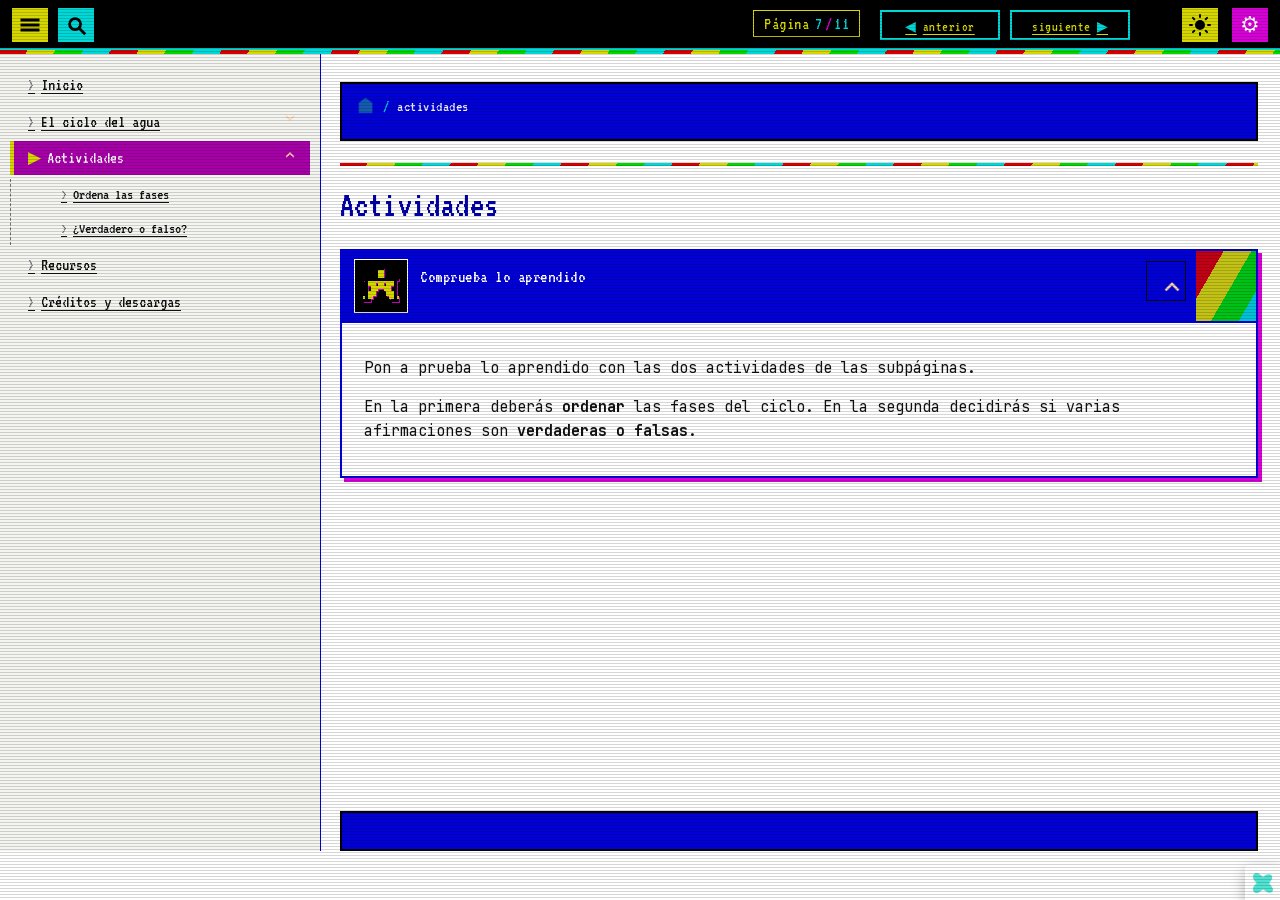
==== html/actividades.html @ 504846eb "Initial commit: Spectrum 128K theme for eXeLearning + sample ELPX Includes: - theme/: full Spectrum " ====
<!DOCTYPE html>
<html lang="es" id="exe-page-mo5o4p24-8gu4a4znd">
<head>
<meta charset="utf-8">
<meta name="generator" content="eXeLearning">
<meta name="viewport" content="width=device-width, initial-scale=1">
<title>Actividades | El ciclo del agua · Spectrum 128K</title>
<link rel="icon" type="image/x-icon" href="../libs/favicon.ico">
<meta name="description" content="Unidad didáctica de ejemplo sobre el ciclo del agua, presentada con el estilo retro Spectrum 128K.">
<script>document.querySelector("html").classList.add("js");</script><script src="../libs/jquery/jquery.min.js"> </script><script src="../libs/common_i18n.js"> </script><script src="../libs/common.js"> </script><script src="../libs/exe_export.js"> </script><script src="../search_index.js"> </script><script src="../libs/bootstrap/bootstrap.bundle.min.js"> </script><link rel="stylesheet" href="../libs/bootstrap/bootstrap.min.css">
<script src="../idevices/text/text.js"></script><link rel="stylesheet" href="../idevices/text/text.css">
<link rel="stylesheet" href="../content/css/base.css"><script src="../theme/style.js"> </script><link rel="stylesheet" href="../theme/style.css">
</head>
<body class="exe-export exe-web-site">
<script>document.body.className+=" js"</script>
<div class="exe-content exe-export pre-js siteNav-hidden"><a href="#page-mo5o4p24-8gu4a4znd" id="skipNav">Saltar al contenido</a> <nav id="siteNav">
<ul>
<li> <a href="../index.html" class="main-node no-ch">Inicio</a>
</li>
<li> <a href="../html/el-ciclo-del-agua.html" class="daddy">El ciclo del agua</a>
<ul class="other-section">
<li> <a href="../html/evaporacion.html" class="no-ch">Evaporación</a>
</li>
<li> <a href="../html/condensacion.html" class="no-ch">Condensación</a>
</li>
<li> <a href="../html/precipitacion.html" class="no-ch">Precipitación</a>
</li>
<li> <a href="../html/recogida.html" class="no-ch">Recogida</a>
</li>
</ul>
</li>
<li class="active"> <a href="../html/actividades.html" class="active daddy">Actividades</a>
<ul class="other-section">
<li> <a href="../html/ordena-las-fases.html" class="no-ch">Ordena las fases</a>
</li>
<li> <a href="../html/verdadero-o-falso.html" class="no-ch">¿Verdadero o falso?</a>
</li>
</ul>
</li>
<li> <a href="../html/recursos.html" class="no-ch">Recursos</a>
</li>
<li> <a href="../html/creditos-y-descargas.html" class="no-ch">Créditos y descargas</a>
</li>
</ul>
</nav><main id="page-mo5o4p24-8gu4a4znd" class="page"> <div id="exe-client-search" data-block-order-string="Caja %e" data-no-results-string="Sin resultados.">
</div>
<header class="main-header"> <p class="page-counter"> <span class="page-counter-label">Página </span><span class="page-counter-content"> <strong class="page-counter-current-page">7</strong><span class="page-counter-sep">/</span><strong class="page-counter-total">11</strong></span></p>

<div class="package-header"><p class="package-title">El ciclo del agua · Spectrum 128K</p></div>
<div class="page-header"><h1 class="page-title">Actividades</h1></div>
</header><div id="page-content-page-mo5o4p24-8gu4a4znd" class="page-content">
<article id="SP00000022" class="box">
<header class="box-head">
<div class="box-icon exe-icon">
<img src="../theme/icons/reflection.svg" alt="">
</div>
<h1 class="box-title">Comprueba lo aprendido</h1>
<button class="box-toggle box-toggle-on" title="Toggle content">
<span>Toggle content</span>
</button></header>
<div class="box-content">
<div id="SP00000023" class="idevice_node text" data-idevice-path="../idevices/text/" data-idevice-type="text" data-idevice-component-type="json" data-idevice-json-data="{&quot;ideviceId&quot;:&quot;SP00000023&quot;}">
<div class="exe-text-template"><div class="textIdeviceContent"><div class="exe-text-activity"><div><p>Pon a prueba lo aprendido con las dos actividades de las subpáginas.</p>
        <p>En la primera deberás <strong>ordenar</strong> las fases del ciclo. En la segunda decidirás si varias afirmaciones son <strong>verdaderas o falsas</strong>.</p><p class="clearfix"> </p></div></div></div></div>
</div>
</div>
</article>
</div></main><div class="nav-buttons">
<a href="../html/recogida.html" title="Anterior" class="nav-button nav-button-left"><span>Anterior</span></a>
<a href="../html/ordena-las-fases.html" title="Siguiente" class="nav-button nav-button-right"><span>Siguiente</span></a>
</div>
<footer id="siteFooter"><div id="siteFooterContent"></div></footer>
</div>
<p id="made-with-eXe"> <a href="https://exelearning.net/" target="_blank" rel="noopener"> <span>Creado con eXeLearning <span>(nueva ventana)</span></span></a></p>
</body>
</html>
---- idevices/text/text.css ----
/* Text iDevice (export CSS) */
.exe-text-activity > div {
    display: flow-root;
}

.exe-text-activity div.inline {
    display: flex;
}

.exe-text-activity div.inline dt {
    margin: 0 0 0 auto;
}

.exe-text-activity div.inline dd {
    margin-left: 10px;
}

.idevice_node.text .iDevice_buttons.feedback-button {
    margin-bottom: 1em;
}
---- content/css/base.css ----
.exe-content{
  background: #fff;
}

.exe-content .page-title{
  font-size: 1.45em;
}

.exe-content .box{
  margin-top: 20px;
  border: 1px solid #dbdbdb;
}

.exe-content .box-head {
  border-bottom: 1px solid #dbdbdb;
}

.exe-export .no-header .box-head {
  border-bottom: 0;
}

.exe-content .box-head .box-title {
  margin: 0;
  font-size: 1.2em;
}

.exe-content a{
  color: #5a7f0c;
}

.exe-content a:hover,
.exe-content a:focus{
  color: #71a300;
}

.exe-content h2{
  font-size: 1.45em;
}
.exe-content h3{
  font-size: 1.35em;
}
.exe-content h4{
  font-size: 1.25em;
}
.exe-content h5{
  font-size: 1.15em;
}

.exe-content a {
    text-decoration: none
}

.exe-content a:hover,
.exe-content a:focus {
    text-decoration: underline
}

/* Underlined links */
.box-content a {
    text-decoration: underline;
}
.box-content a:hover {
    text-decoration: none;
}
.box-content a:focus {
    text-decoration: underline;
}

@media print {
    .external-iframe-src {
        display: block !important;
        margin: 2em 0;
        font-size: .95em;
        text-align: center
    }

    #made-with-eXe {
        display: none
    }
}

.external-iframe {
    border: 0
}

.pre-code {
    background: #112C4A;
    color: #E7ECF1;
    font-family: Monaco, Courier, monospace;
    border-radius: 9px;
    font-size: 12px;
    margin: 2em 1em;
    overflow: auto;
    padding: 20px
}

.exe-dl {
    margin-bottom: 2em;
    margin-left: 1.5em
}

.exe-dl dt {
    font-weight: bold
}

.exe-dl dd {
    margin: 1em 1.5em
}

.js .exe-dl dt {
    margin: 1.2em 0 0 0
}

.exe-dl dt a {
    text-decoration: underline
}

.exe-dl .icon {
    font-family: Arial, sans-serif;
    display: block;
    width: 20px;
    height: 20px;
    font-size: 16px;
    margin-right: 1em;
    line-height: 20px;
    text-align: center;
    float: left;
    border-radius: 2px;
    position: relative
}

@media all and (min-width: 1px) {
    .exe-dl dt a {
        align-items: center;
        display: flex;
        text-decoration: none
    }

    .exe-dl .icon {
        height: 18px;
        line-height: 18px;
        width: 18px;
        padding: 1px;
        font: 18px monospace;
        font-weight: bold;
        display: flex;
        justify-content: center;
        align-items: center
    }
}

.exe-dl-toggler {
    height: 20px;
    margin: 1.5em
}

.exe-dl-toggler a {
    margin-left: 0;
    font-weight: bold
}

.js .exe-dl dd {
    display: none;
    padding-left: 0;
    margin: 1em 1em 1em 37px
}

/* Math */
.exe-math {
    display: block;
    margin: 2em 0
}

.exe-math,
.MathJax_Display {
    text-align: left !important
}

.exe-math.position-center,
.position-center .MathJax_Display,
[style*="text-align: center"] .MathJax_Display {
    text-align: center !important
}

.exe-math.position-right,
.position-right .MathJax_Display,
[style*="text-align: right"] .MathJax_Display {
    text-align: right !important
}

.js .show-image .exe-math-code,
.js .show-code .exe-math-img {
    display: none
}

.exe-math-links {
    font-size: .85em
}

.exe-math-inline {
    display: inline;
    margin: 0 .1em !important
}

/* TinyMCE: Images and media */
.exe-figure {
    margin: 2em 0;
    max-width: 100%
}

.position-center {
    margin: 2em auto
}

.position-right {
    margin: 2em 0 2em auto
}

.float-left {
    float: left;
    margin: .5em 1.5em 1em 0
}

.float-right {
    float: right;
    margin: .5em 0 1em 2em
}

.figcaption {
    padding-top: .2em
}

.figcaption.header {
    padding-top: 0;
    padding-bottom: .2em
}

/* TinyMCE templates */
.exe-layout-2-cols,
.exe-layout-3-cols {
    width: 100%
}

.exe-col{
    box-sizing: content-box;
}

.exe-layout-2-cols .exe-col {
    float: left;
    width: 49%
}

.exe-layout-2-cols .exe-col-1 {
    padding-right: 1%
}

.exe-layout-2-cols .exe-col-2 {
    padding-left: 1%
}

.exe-layout-2-30-70 .exe-col {
    width: 69%
}

.exe-layout-2-30-70 .exe-col-1 {
    width: 29%
}

.exe-layout-2-70-30 .exe-col {
    width: 29%
}

.exe-layout-2-70-30 .exe-col-1 {
    width: 69%
}

.exe-layout-3-cols .exe-col {
    float: left;
    width: 32%
}

.exe-layout-3-cols .exe-col-1,
.exe-layout-3-cols .exe-col-2 {
    padding-right: 2%
}

pre.mermaid {
    margin: 1.5em 0;
    text-align: center;
    width: 100%;
    min-width: 200px;
}

/* Blocks */
.exe-block-warning {
    background: #FCF8E3;
    color: #796034;
    border: 1px solid #FAEBCC;
    padding: 0 1em;
    border-radius: 4px
}

p.exe-block-warning {
    padding: 1em
}

.exe-block-alert {
    background: #ffc;
    color: #855000;
    border: 1px solid #FFF099;
    padding: 0 1em;
    border-radius: 4px
}

p.exe-block-alert {
    padding: 1em
}

.exe-block-danger {
    background: #FEF0EF;
    color: #973C3B;
    border: 1px solid #F3DADD;
    padding: 0 1em;
    border-radius: 4px
}

p.exe-block-danger {
    padding: 1em
}

.exe-block-info {
    background: #E1F1F9;
    color: #2B627D;
    border: 1px solid #C9EDF4;
    padding: 0 1em;
    border-radius: 4px
}

p.exe-block-info {
    padding: 1em
}

.exe-block-success {
    background: #E5F3E0;
    color: #336634;
    border: 1px solid #DEEDD1;
    padding: 0 1em;
    border-radius: 4px
}

p.exe-block-success {
    padding: 1em
}

.exe-content .exe-block-warning a,
.exe-content .exe-block-warning a:hover,
.exe-content .exe-block-warning a:focus {
    color: #4F360A
}

.exe-content .exe-block-alert a,
.exe-content .exe-block-alert a:hover,
.exe-content .exe-block-alert a:focus {
    color: #5B2600
}

.exe-content .exe-block-danger a,
.exe-content .exe-block-danger a:hover,
.exe-content .exe-block-danger a:focus {
    color: #6D1211
}

.exe-content .exe-block-info a,
.exe-content .exe-block-info a:hover,
.exe-content .exe-block-info a:focus {
    color: #063853
}

.exe-content .exe-block-success a,
.exe-content .exe-block-success a:hover,
.exe-content .exe-block-success a:focus {
    color: #093C0A
}

div.exe-block-warning,
div.exe-block-alert,
div.exe-block-danger,
div.exe-block-info,
div.exe-block-success {
    margin: 1em 0
}

/* RTL support */
body [dir='rtl'] {
    text-align: start
}

/* Autoclear */
.exe-content .idevice_body,
.exe-clear {
    overflow: auto
}

/* JavaScript on/offf */
.js-hidden {
    display: none;
}

.exe-hidden,
.js-required,
.js .js-hidden,
.exe-mindmap-code {
    display: none
}

.js .js-required {
    display: block
}

.box-toggle {
    display: none;
}

.js .box-toggle {
    display: inline-block;
}

.sr-av,
.js .js-sr-av,
.exe-hidden-accessible,
.js .exe-tooltip-text {
    position: absolute;
    overflow: hidden;
    clip: rect(0 0 0 0);
    clip: rect(0, 0, 0, 0);
    height: 0
}

/* Tables */
.exe-table {
    margin: 2em auto;
    max-width: 100%;
    border: 1px solid #CCC;
    border-collapse: collapse;
    border-spacing: 0
}

.exe-table tr {
    background: #fff
}

.exe-table caption {
    padding: .5em 0;
    text-align: center;
    font-style: italic;
    caption-side: top;
}

.exe-table td,
.exe-table th {
    border: 1px solid #CCC;
    margin: 0;
    padding: 0.5em 1em
}

.exe-table thead {
    background: #ddd;
    color: #000;
    text-align: left
}

.exe-table tr:nth-child(2n-1) td,
.exe-table tbody tr:nth-child(2n-1) th {
    background: #F4F4F4
}

.exe-table tbody tr:nth-child(2n) th {
    background: #F4F4F4
}

.exe-table tbody tr:nth-child(2n-1) th {
    background: #E4E4E4
}

.exe-table thead+tbody tr:nth-child(2n) th {
    background: #fff
}

.exe-table thead+tbody tr:nth-child(2n-1) th {
    background: #F4F4F4
}

.exe-table-minimalist {
    margin: 2em auto;
    border-collapse: collapse
}

.exe-table-minimalist tr {
    background: #fff
}

.exe-table-minimalist thead th {
    color: #000;
    padding: .6em 1.5em .6em .8em;
    border-bottom: 2px solid #CCC;
    text-align: left
}

.exe-table-minimalist td,
.exe-table-minimalist tbody th {
    border-bottom: 1px solid #ccc;
    color: #555;
    padding: .5em 1.5em .5em .8em
}

.exe-table-minimalist tbody tr:hover td,
.exe-table-minimalist tbody tr:hover th {
    color: #222
}

.exe-table-minimalist tr:nth-child(2n-1) td,
.exe-table-minimalist tbody tr:nth-child(2n-1) th {
    background: #F9F9F9
}

.exe-table-minimalist caption {
    text-align: center;
    font-style: italic;
    border-bottom: 2px solid #CCC;
    padding: .6em 0
}

/* Responsive tables */
.exe-table-responsive {
    display: block;
    overflow-x: auto;
    border: none
}

.exe-table-responsive,
.exe-table-responsive th,
.exe-table-responsive tr,
.exe-table-responsive td {
    width: auto !important
}

/* Tooltips */
body .qtip {
    font-size: .85em;
    line-height: 1.5em
}

.qtip .exe-tooltip-text {
    position: relative;
    overflow: auto;
    clip: auto;
    height: auto
}

/* Structured lists */
ol.auto-numbered {
    counter-reset: item
}

.auto-numbered ol {
    counter-reset: item
}

.auto-numbered li {
    display: block
}

.auto-numbered li:before {
    content: counters(item, ".") ".- ";
    counter-increment: item
}

/* Blockquote + Cite */
.exe-quote-cite cite {
    display: block;
    text-align: right;
    margin-top: -.5em
}

/* File information */
.exe-link-data {
    font-size: .8em;
    margin: 0 .2em
}

.exe-link-data abbr {
    cursor: help
}

/* Quote With Authorship */
.styled-qc {
    font-family: Georgia, serif;
    font-style: italic;
    margin: 1.5em 2.5em;
    padding: 0.25em 3.5em;
    position: relative
}

.styled-qc:before {
    display: block;
    content: "\201C";
    font-size: 5em;
    position: absolute;
    left: 0;
    top: -20px
}

/* Responsive design */
iframe,
object,
embed {
    max-width: 100%
}

img,
video {
    max-width: 100%;
    height: auto
}

@media all and (max-width: 992px) {
    .exe-layout-3-cols .exe-col {
        float: none;
        width: 100%;
        padding: 0
    }

    .exe-layout-3-cols .exe-col .exe-figure {
        margin: 2em auto
    }
}

@media all and (max-width: 780px) {
    .styled-qc {
        margin: 1.5em .5em
    }

    .exe-layout-2-cols .exe-col {
        float: none;
        width: 100%;
        padding: 0
    }

    .exe-layout-2-cols .exe-col .exe-figure {
        margin: 2em auto
    }
}

/* Made with eXeLearning */
#made-with-eXe {
    margin: 0;
    position: fixed;
    bottom: 0;
    right: 0
}

#made-with-eXe a {
    text-decoration: none;
    box-shadow: rgba(0, 0, 0, 0.35) 0px 5px 15px;
    border-top-left-radius: 4px;
    color: #222;
    font-size: 11px;
    font-family: Arial, sans-serif;
    line-height: 35px;
    width: 35px;
    height: 35px;
    background: #fff url(../img/exe_powered_logo.png) no-repeat 3px 50%;
    display: block;
    background-size: auto 20px;
    text-decoration: none;
    transition: .5s;
    opacity: .8
}

#made-with-eXe span {
    padding-left: 35px;
    padding-right: 5px
}

#made-with-eXe span span {
    position: absolute;
    overflow: hidden;
    clip: rect(0 0 0 0);
    clip: rect(0, 0, 0, 0);
    height: 0
}

#made-with-eXe a:hover {
    width: auto;
    padding: 0 5px;
    background-position: 5px 50%;
    opacity: 1
}

/* Search bar */
#exe-client-search-reset {
    display: none;
}
#exe-client-search-reset.visible {
    display: inline;
}
.exe-client-search-result{
    padding:0;
    background-color: #FFF3A0;
    color: #1A1A1A;
}

/* Box toggler */
.exe-export article.minimized .box-content{
    display: none;
}

/* BOX no visible */
.exe-export article.novisible.box{
    display: none  !important;
}

/* iDevice no visible */
.exe-export article.box .idevice_node.novisible{
    display: none  !important;
}

/* Teacher mode */
html:not(.mode-teacher) .js .teacher-only {
    display: none !important;
}

/* ========================================
   Architecture v3.1 - Common Theme Overrides
   ========================================
   These rules support the new HTML structure and
   load BEFORE theme-specific styles.
   ======================================== */

/* Navigation: Hide nested sections by default, show active paths */
#siteNav .other-section {
    display: none;
}
#siteNav li.active > .other-section,
#siteNav li.current-page-parent > .other-section {
    display: block;
}

/* Site footer extra section */
#siteFooterExtra {
    margin-bottom: 2em;
    color: #555;
    font-size: 0.95em;
}

/* Skip navigation link */
#skipNav {
    position: fixed;
    top: -50px;
    left: 50%;
    transform: translateX(-50%);
    background-color: #000;
    color: #fff;
    text-align: center;
    font-weight: bold;
    font-size: 0.95em;
    text-decoration: underline;
    padding: 0.5em 1em;
    z-index: 1000;
    display: inline-block;
    box-shadow: 0 2px 5px rgba(0,0,0,0.3);
    outline: 3px solid #fff;
    outline-offset: -3px;
    transition: top 0.3s ease, opacity 0.3s ease;
}

#skipNav:focus {
    top: 5px;
}

/* Print styles for header elements */
@media print {
    body #header,
    body #emptyHeader,
    body #nodeDecoration {
        height: auto !important;
        min-height: 0;
        border: none;
        padding: 0;
    }
    body #headerContent {
        padding-top: 40px;
    }
}
---- theme/style.css ----
/*!
 * eXeLearning v4 Spectrum 128K Style
 * ----------------------------------
 * Author: Área de Tecnología Educativa · Consejería de Educación, FP y
 *         Actividad Física del Gobierno de Canarias
 * Project: eXeLearning.net
 * License: Creative Commons Attribution-ShareAlike 4.0 (CC BY-SA 4.0)
 *
 * A retro re-skin inspired by the Sinclair ZX Spectrum 128K:
 * rainbow stripes, BRIGHT palette, pixel typography, subtle CRT scanlines.
 *
 * Note: config.xml lists third-party assets (fonts, icons) included here.
 */

@charset "UTF-8";

/* -------------------------------------------------------------------------
   Fonts
   ------------------------------------------------------------------------- */
@font-face {
    font-family: "VT323";
    src: url(fonts/VT323-Regular.woff2) format("woff2");
    font-weight: 400;
    font-style: normal;
    font-display: swap;
}
@font-face {
    font-family: "JetBrains Mono";
    src: url(fonts/JetBrainsMono-Regular.woff2) format("woff2");
    font-weight: 100 900;
    font-style: normal;
    font-display: swap;
}

/* -------------------------------------------------------------------------
   Theme tokens
   ------------------------------------------------------------------------- */
:root {
    /* Spectrum BRIGHT palette */
    --sp-black:     #000000;
    --sp-blue:      #0000D7;
    --sp-red:       #D70000;
    --sp-magenta:   #D700D7;
    --sp-green:     #00D700;
    --sp-cyan:      #00D7D7;
    --sp-yellow:    #D7D700;
    --sp-white:     #FFFFFF;

    /* Normal (non-bright) ink */
    --sp-blue-d:    #0000A8;
    --sp-cyan-d:    #00A8A8;
    --sp-magenta-d: #A800A8;

    /* Semantic roles (light / paper mode is default for exports) */
    --bg:           #FFFFFF;
    --bg-alt:       #F4F4F0;
    --ink:          #101010;
    --ink-dim:      #404048;
    --ink-faint:    #707078;
    --border:       var(--sp-blue);
    --border-soft:  #C8C8E0;
    --link:         var(--sp-magenta-d);
    --link-hover:   var(--sp-blue);
    --accent:       var(--sp-magenta-d);
    --accent-2:     var(--sp-blue);

    /* Typography */
    --font-pixel: "VT323", ui-monospace, "Cascadia Mono", "Courier New", monospace;
    --font-mono:  "JetBrains Mono", ui-monospace, "Cascadia Mono", "Menlo", monospace;

    /* Layout */
    --stripe-h: 6px;

    /* Stripe gradient — overridable by body.spectrum-stripes-*
       Default is 128K: repeating diagonal stripes like the logo,
       so the slant is visible on any strip size. */
    --stripe-gradient: repeating-linear-gradient(
        120deg,
        var(--sp-red)    0    24px,
        var(--sp-yellow) 24px 48px,
        var(--sp-green)  48px 72px,
        var(--sp-cyan)   72px 96px
    );
}

/* 48K preset — 4 vertical colour bars (like the narrow side stripe
   of the original 48K rubber-key model). */
body.spectrum-stripes-48k {
    --stripe-gradient: linear-gradient(
        to right,
        var(--sp-red)    0    25%,
        var(--sp-yellow) 25%  50%,
        var(--sp-green)  50%  75%,
        var(--sp-cyan)   75% 100%
    );
}

/* Monochrome preset — greys */
body.spectrum-stripes-mono {
    --stripe-gradient: linear-gradient(
        to right,
        #FFFFFF 0    25%,
        #A8A8A8 25%  50%,
        #707070 50%  75%,
        #383838 75% 100%
    );
}

/* Pixel-everywhere: applies VT323 to body text too */
body.spectrum-pixel-all,
body.spectrum-pixel-all .exe-content,
body.spectrum-pixel-all .exe-content p,
body.spectrum-pixel-all .exe-content li,
body.spectrum-pixel-all .exe-content td,
body.spectrum-pixel-all .exe-content th {
    font-family: var(--font-pixel);
    font-size: 18px;
    line-height: 1.45;
}

/* -------------------------------------------------------------------------
   Common body / content styles
   ------------------------------------------------------------------------- */
body.exe-export {
    background: var(--bg);
    font-family: var(--font-mono);
    font-size: 15px;
    line-height: 1.65;
    color: var(--ink);
    -webkit-font-smoothing: antialiased;
    text-rendering: optimizeLegibility;
}

.exe-content {
    font-family: var(--font-mono);
    line-height: 1.6;
    font-size: 15px;
    color: var(--ink);
}

body.exe-export input,
body.exe-export select,
body.exe-export textarea {
    font-family: var(--font-mono);
    font-size: 1em;
}
body.exe-export button {
    font-family: var(--font-pixel);
}
body#tinymce {
    font-family: var(--font-mono);
    line-height: 1.6;
    font-size: 15px;
}
.exe-content p { margin: 1em 0; text-wrap: pretty; }
.exe-content a {
    color: var(--link);
    text-decoration: underline;
    text-underline-offset: 3px;
}
.exe-content a:hover,
.exe-content a:focus {
    color: var(--link-hover);
    text-decoration: none;
    background: color-mix(in srgb, var(--sp-yellow) 60%, transparent);
}
.box-content a { text-decoration: underline; }
.box-content a:hover { text-decoration: none; }
.box-content a:focus { text-decoration: underline; }
.box-content a:focus-visible { --bs-focus-ring-color: var(--sp-magenta); }

/* Headings use the pixel font for retro chrome */
.exe-content h1,
.exe-content h2,
.exe-content h3,
.exe-content h4,
.exe-content h5,
.exe-content h6 {
    font-family: var(--font-pixel);
    font-weight: normal;
    letter-spacing: 0.3px;
    line-height: 1.15;
    margin: 1.2em 0 0.4em;
    color: var(--accent-2);
}

/* -------------------------------------------------------------------------
   Page chrome — single-page and export layouts
   ------------------------------------------------------------------------- */
.exe-export .exe-content {
    max-width: 1280px;
    padding: 24px;
    margin: 0 auto;
    position: relative;
    background: var(--bg);
}

/* The iconic rainbow stripe at the top of each page */
.exe-export .exe-content::before {
    content: "";
    display: block;
    height: var(--stripe-h);
    margin: -24px -24px 20px;
    background: var(--stripe-gradient);
}

/* Package header (course-level title) */
.exe-content .package-header {
    color: var(--ink);
    position: relative;
    padding: 10px 14px;
    background: var(--sp-blue);
    color: var(--sp-white);
    border: 2px solid var(--sp-black);
    margin-bottom: 18px;
}
.exe-content .package-header .package-title {
    color: var(--sp-white);
    font-family: var(--font-pixel);
    font-size: 1.8em;
    letter-spacing: 0.5px;
    margin: 0;
    line-height: 1.2;
}
.exe-content .package-subtitle {
    color: var(--sp-yellow);
    font-family: var(--font-pixel);
    font-size: 1.1em;
    margin: 0.2em 0 0;
    opacity: 0.95;
}

body:has(#teacher-mode-toggler-wrapper) .package-title { padding-right: 100px; }
#teacher-mode-toggler-wrapper { float: right; }
body:has(.package-header #darkModeToggler) #teacher-mode-toggler-wrapper { margin-right: 45px; }
#teacher-mode-toggler-wrapper .form-check-input { filter: grayscale(1); }
#teacher-mode-toggler-wrapper .form-check-input:checked {
    filter: grayscale(0);
    background-color: var(--sp-yellow);
    border-color: var(--sp-yellow);
}

/* Page header / title */
.exe-content .page-header {
    color: var(--accent-2);
    padding-top: 22px;
    border-top: 0;
    margin-top: 22px;
    position: relative;
}
.exe-content .page-header::before {
    content: "";
    position: absolute;
    left: 0; right: 0; top: 0;
    height: 3px;
    background: var(--stripe-gradient);
}
.exe-content .page-title {
    font-family: var(--font-pixel);
    font-size: 2.4em;
    color: var(--sp-blue-d);
    margin: 0;
    font-weight: normal;
    letter-spacing: 0.4px;
}

/* Page counter pill */
.exe-content .page-counter {
    position: absolute;
    top: 55px;
    right: 40px;
    background: var(--sp-black);
    color: var(--sp-yellow);
    font-family: var(--font-pixel);
    font-size: 1em;
    letter-spacing: 1px;
    padding: 1px 10px;
    border: 1px solid var(--sp-yellow);
    z-index: 99;
}

/* -------------------------------------------------------------------------
   Boxes / iDevices
   ------------------------------------------------------------------------- */
.exe-content .box {
    border: 2px solid var(--border);
    margin: 22px 0;
    border-radius: 0;
    background: var(--bg);
    box-shadow: 4px 4px 0 var(--sp-magenta);
    position: relative;
}
.exe-content .box-head {
    border: 0;
    background: var(--sp-blue);
    color: var(--sp-white);
    min-height: 56px;
    padding: 8px 14px 8px 12px;
    position: relative;
    border-radius: 0;
    overflow: hidden;
}
/* iconic rainbow ribbon on the right of every box header */
.exe-content .box-head::after {
    content: "";
    position: absolute;
    top: 0; right: 0; bottom: 0;
    width: 60px;
    background: var(--stripe-gradient);
    opacity: 0.9;
    pointer-events: none;
}
.exe-content .box-icon {
    float: left;
    margin-right: 12px;
    background: var(--sp-black);
    padding: 3px;
    border: 1px solid var(--sp-white);
}
.exe-content .box-head.no-icon { padding-left: 14px; }
.exe-content .box-icon img {
    width: 46px;
    height: auto;
    scale: 0.9;
    filter: drop-shadow(1px 1px 0 var(--sp-magenta));
}
#node-content-container.exe-content .box-head .exe-icon img {
    max-width: none;
    height: 42px;
    width: auto;
    scale: 1;
    margin-right: -10px;
}

.exe-export .box-title {
    padding-top: 8px;
    color: var(--sp-white);
    font-family: var(--font-pixel);
    font-size: 1.55em;
    font-weight: normal;
    letter-spacing: 0.5px;
    line-height: 1.2;
    margin: 0;
    padding-right: 80px; /* clear the rainbow ribbon */
}

.exe-content .box-content {
    border-top: 2px solid var(--border);
    background: var(--bg);
}
.exe-export .box-content { padding: 18px 22px; }

.exe-export .box-head .box-toggle {
    position: absolute;
    right: 70px; /* avoid rainbow ribbon */
    top: 10px;
    border: 1px solid var(--sp-white);
    display: block;
    background: transparent url(img/icons.png) no-repeat -300px 0;
    background-size: auto 50px;
    width: 40px;
    height: 40px;
    border-radius: 0;
    transition: rotate 0.3s ease;
    filter: invert(1);
    z-index: 1;
}
.exe-content .box.minimized .box-head { border-radius: 0; }
.exe-export .box.minimized .box-head .box-toggle { rotate: -180deg; }
.exe-export .box-head .box-toggle span {
    position: absolute;
    clip: rect(1px 1px 1px 1px);
    clip: rect(1px, 1px, 1px, 1px);
}

/* iDevices with no box head */
.exe-export .box.no-header:not(:has(.box-toggle)) .box-head { display: none; }
.exe-export .box.no-header:not(:has(.box-toggle)) .box-content { border-top: 0; }

/* -------------------------------------------------------------------------
   iDevice / feedback buttons — "cassette keys"
   ------------------------------------------------------------------------- */
.exe-content .iDevice_buttons input,
.exe-content .iDevice_buttons button {
    font-family: var(--font-pixel);
    font-size: 1.1em;
    letter-spacing: 0.5px;
    text-transform: lowercase;
    border: 2px solid var(--sp-black);
    background: var(--sp-yellow);
    color: var(--sp-black);
    padding: 4px 16px 2px;
    margin: 0.5em 6px 0.5em 0;
    box-shadow: 3px 3px 0 var(--sp-magenta);
    border-radius: 0;
    cursor: pointer;
    transition: none;
}
.exe-content .iDevice_buttons input:hover,
.exe-content .iDevice_buttons input:focus,
.exe-content .iDevice_buttons button:hover,
.exe-content .iDevice_buttons button:focus {
    background: var(--sp-cyan);
    color: var(--sp-black);
    outline: none;
}
.exe-content .iDevice_buttons input:active,
.exe-content .iDevice_buttons button:active {
    transform: translate(2px, 2px);
    box-shadow: 1px 1px 0 var(--sp-magenta);
}

/* -------------------------------------------------------------------------
   Quotes, code, tables
   ------------------------------------------------------------------------- */
.exe-content blockquote,
.exe-content .styled-qc {
    border-left: 6px solid var(--sp-magenta);
    padding: 12px 18px;
    background: var(--bg-alt);
    margin: 1em 0;
    font-style: italic;
    position: relative;
}
.exe-content .styled-qc { margin-top: 2em; }

.exe-content .pre-code,
.exe-content .highlighted-code,
.exe-content pre {
    background: var(--sp-black);
    color: var(--sp-white);
    border: 2px solid var(--sp-cyan);
    padding: 14px 18px;
    font-family: var(--font-mono);
    font-size: 0.95em;
    line-height: 1.55;
    border-radius: 0;
    overflow-x: auto;
}
.exe-content code {
    font-family: var(--font-mono);
    background: var(--bg-alt);
    color: var(--sp-magenta-d);
    padding: 0 4px;
    border: 1px solid var(--border-soft);
}

.exe-content table,
.exe-content .exe-table {
    border-collapse: collapse;
    border: 2px solid var(--border);
    font-family: var(--font-mono);
}
.exe-content table th,
.exe-content .exe-table th {
    background: var(--sp-blue);
    color: var(--sp-white);
    font-family: var(--font-pixel);
    font-size: 1.1em;
    font-weight: normal;
    padding: 8px 12px;
    border: 2px solid var(--border);
}
.exe-content table td,
.exe-content .exe-table td {
    padding: 8px 12px;
    border: 2px solid var(--border);
}

/* -------------------------------------------------------------------------
   Effects (accordion, etc.)
   ------------------------------------------------------------------------- */
.exe-content .exe-accordion {
    border: 2px solid var(--border);
    border-radius: 0;
}
.exe-content .fx-accordion-title {
    background: var(--sp-blue);
    background-size: auto 40px;
    border-color: var(--border) !important;
    position: relative;
    color: var(--sp-white);
}
.exe-content .fx-accordion-title:after {
    content: "";
    width: 40px;
    height: 40px;
    display: inline-block;
    position: absolute;
    top: 5px;
    right: 5px;
    background: transparent url(img/icons.png) no-repeat -240px 50%;
    background-size: auto 40px;
    border-color: var(--border) !important;
    opacity: 0.8;
    filter: invert(1);
    transition: all 0.3s ease;
    transform: rotate(180deg);
}
.exe-content .fx-accordion-title:hover:after { opacity: 1; }
.exe-content .fx-accordion-title h2 {
    color: var(--sp-yellow);
    padding-right: 60px;
    font-family: var(--font-pixel);
}
.exe-content .fx-accordion-title.active h2 { color: var(--sp-white); }
.exe-content .fx-accordion-title.active { padding-bottom: 0; }
.exe-content .fx-accordion-title.active:after { transform: rotate(0); }
.fx-accordion-content { color: var(--ink); }

/* -------------------------------------------------------------------------
   Site (multi-page) layout
   ------------------------------------------------------------------------- */
.exe-web-site .exe-content {
    max-width: none;
    padding: 0;
    background: var(--bg);
}
.exe-web-site .main-header,
.exe-web-site .page-content,
.exe-web-site #siteFooterContent {
    max-width: 1280px;
    margin: 0 auto;
}
.exe-web-site .page-content { padding: 0; }

.exe-web-site .exe-content {
    position: relative;
    /* Soft left "column" behind the sidebar — faint off-white */
    box-shadow:
        inset 320px 0 0 0 var(--bg-alt),
        inset 321px 0 0 0 var(--border);
}
.exe-web-site main.page {
    padding-top: 24px;
    padding-left: 340px;
    padding-right: 22px;
    min-height: calc(100vh - 147px);
}
.exe-web-site #siteFooter {
    background: none;
    border: none;
    padding: 0 22px 0 340px;
}
.exe-web-site #siteFooterContent {
    background: var(--sp-blue);
    color: var(--sp-white);
    border: 2px solid var(--sp-black);
    margin: 0 auto;
    padding: 18px 22px;
    font-family: var(--font-pixel);
    border-radius: 0;
}
.exe-web-site #siteFooterContent a {
    color: var(--sp-yellow);
    text-decoration: none;
    border: 1px solid var(--sp-yellow);
    padding: 2px 8px;
}
.exe-web-site #siteFooterContent a:hover,
.exe-web-site #siteFooterContent a:focus {
    background: var(--sp-yellow);
    color: var(--sp-blue);
}

/* Single-page exports use the package header area */
#siteFooter {
    background: var(--bg-alt);
    color: var(--ink);
    padding: 18px;
    border: 2px solid var(--border);
    border-radius: 0;
}
#siteFooter a { color: var(--link); text-decoration: underline; }
#packageLicense {
    text-align: left;
    font-size: 0.9em;
    line-height: 1em;
    margin-bottom: 1em;
}
#packageLicense p { margin: 0; }
#packageLicense .license-label {
    position: absolute;
    clip: rect(1px 1px 1px 1px);
    clip: rect(1px, 1px, 1px, 1px);
}
#packageLicense a {
    color: var(--ink-dim);
    text-transform: capitalize;
    display: inline-block;
    white-space: nowrap;
    text-overflow: ellipsis;
    max-width: 100%;
    overflow: hidden;
    line-height: 15px;
}
#packageLicense a:hover,
#packageLicense a:focus {
    text-decoration: none;
    color: var(--sp-magenta-d);
}
#packageLicense.propietary {
    position: absolute;
    overflow: hidden;
    clip: rect(0, 0, 0, 0);
    height: 0;
}
#packageLicense.cc { padding: 0 20px 0 90px; background: url(img/licenses.gif) no-repeat 0 0; }
#packageLicense.cc-by-sa   { background-position: 0 -100px; }
#packageLicensea.cc-by-nd  { background-position: 0 -200px; }
#packageLicense.cc-by-nc   { background-position: 0 -300px; }
#packageLicense.cc-by-nc-sa{ background-position: 0 -400px; }
#packageLicense.cc-by-nc-nd{ background-position: 0 -500px; }
#packageLicense.cc-0       { background-position: 0 -600px; }

/* -------------------------------------------------------------------------
   Breadcrumbs
   ------------------------------------------------------------------------- */
#siteBreadcrumbs {
    font-family: var(--font-pixel);
    font-size: 1.05em;
    color: var(--sp-white);
    text-transform: lowercase;
    letter-spacing: 0.5px;
    margin-bottom: 10px;
}
#siteBreadcrumbs ul { margin: 0; padding: 0; list-style: none; }
#siteBreadcrumbs li { margin: 0; padding: 0; list-style: none; display: inline; }
#siteBreadcrumbs a { color: var(--sp-yellow); text-decoration: none; }
#siteBreadcrumbs a:hover,
#siteBreadcrumbs a:focus { color: var(--sp-white); text-decoration: underline; }
#siteBreadcrumbs a img { position: relative; top: -2px; }
#siteBreadcrumbs a:after {
    content: "/";
    margin: 0 0.5em;
    color: var(--sp-cyan);
}
#exe-index #siteBreadcrumbs { display: none; }
#siteBreadcrumbsHome:hover img,
#siteBreadcrumbsHome:focus img {
    filter: brightness(1.1) saturate(1.1) hue-rotate(350deg);
}
#siteBreadcrumbs strong { font-weight: normal; color: var(--sp-white); opacity: 0.95; }
.package-header.width-breadcrumbs .package-title,
.package-header.width-breadcrumbs .package-subtitle {
    position: absolute;
    clip: rect(1px 1px 1px 1px);
    clip: rect(1px, 1px, 1px, 1px);
}

/* -------------------------------------------------------------------------
   Sidebar navigation
   ------------------------------------------------------------------------- */
#skipNav:focus { top: 4px; }
#sidebar-nav.fixed { position: fixed; }
#siteNav {
    float: left;
    width: 320px;
    font-family: var(--font-pixel);
}
@media (min-width: 576px) {
    #siteNav {
        position: fixed;
        max-height: calc(100vh - 50px);
        overflow-y: auto;
        padding-bottom: 43px;
    }
}
#siteNav .other-section { display: none; }
#siteNav ul { margin: 10px 0 0 10px; padding: 0; list-style: none; }
#siteNav ul ul { margin-top: 4px; }
#siteNav li { margin: 0 0 3px 0; padding: 0; list-style: none; }
#siteNav a {
    color: var(--ink);
    display: block;
    padding: 6px 14px;
    max-width: 300px;
    background: transparent;
    border-left: 4px solid transparent;
    border-radius: 0;
    font-size: 1.15em;
    line-height: 1.25;
    transition: none;
    position: relative;
}
#siteNav a::before {
    content: ">";
    color: var(--ink-faint);
    margin-right: 6px;
    font-family: var(--font-pixel);
}
#siteNav a.active {
    color: var(--sp-white);
    background: var(--accent);
    border-left-color: var(--sp-yellow);
    text-decoration: none;
}
#siteNav a.active::before { content: "\25B6"; color: var(--sp-yellow); }
#siteNav a:hover,
#siteNav a:focus {
    background: var(--sp-blue);
    color: var(--sp-white);
    text-decoration: none;
    box-shadow: none;
}
#siteNav a:hover::before,
#siteNav a:focus::before { color: var(--sp-yellow); }

/* Special / highlighted links */
#siteNav a.highlighted-link {
    background: var(--sp-yellow);
    color: var(--sp-black);
    box-shadow: inset 0 0 0 1px var(--sp-black);
}
#siteNav a.highlighted-link:hover,
#siteNav a.highlighted-link:focus {
    background: var(--sp-cyan);
    color: var(--sp-black);
    box-shadow: inset 0 0 0 1px var(--sp-black);
}

#siteNav ul ul { margin-left: 0; padding-left: 16px; border-left: 1px dashed var(--ink-faint); }
#siteNav ul ul a { padding-left: 30px; font-size: 1.05em; }
#siteNav ul ul ul a { padding-left: 46px; font-size: 1em; }
#siteNav ul ul ul ul a { padding-left: 62px; }

/* Dropdown toggle buttons */
#siteNav a { position: relative; }
#siteNav a:has(button) { padding-right: 35px; }
#siteNav a button {
    width: 20px;
    height: 20px;
    position: absolute;
    right: 10px;
    bottom: 10px;
    border: none;
    background: transparent url(img/icons.png) no-repeat -185px 50%;
    background-size: auto 30px;
    transform: rotate(180deg);
    transition: all 0.3s ease;
    filter: invert(1);
}
#siteNav a button.open-ul { transform: rotate(0); }
#siteNav a button span {
    position: absolute;
    clip: rect(1px 1px 1px 1px);
    clip: rect(1px, 1px, 1px, 1px);
}

/* -------------------------------------------------------------------------
   Top navigation bar (prev / next + toggles)
   ------------------------------------------------------------------------- */
.nav-buttons {
    position: fixed;
    top: 0;
    left: 0;
    height: 50px;
    border: none;
    background: var(--sp-black);
    width: 100%;
    border-bottom: 2px solid var(--sp-cyan);
    z-index: 100;
}
/* Spectrum rainbow stripe underneath the top bar */
.nav-buttons::after {
    content: "";
    position: absolute;
    left: 0; right: 0; bottom: -6px;
    height: 4px;
    background: var(--stripe-gradient);
}
.nav-buttons .nav-button-left {
    position: absolute;
    top: 0;
    right: 160px;
    display: block;
    background: transparent url(img/icons.png) no-repeat -100px 0;
    background-size: auto 50px;
    width: 50px;
    height: 50px;
    filter: invert(1);
}
.nav-buttons .nav-button-right {
    position: absolute;
    top: 0;
    right: 110px;
    display: block;
    background: transparent url(img/icons.png) no-repeat -150px 0;
    background-size: auto 50px;
    width: 50px;
    height: 50px;
    filter: invert(1);
}
.nav-buttons span.nav-button {
    opacity: 0.4;
    filter: grayscale(1) invert(1);
    cursor: not-allowed;
}

/* Page counter pinned to the top bar in site mode */
.exe-web-site .page-counter {
    position: fixed;
    top: 0;
    right: 280px;
    z-index: 101;
    margin: 0;
    background: var(--sp-black);
    color: var(--sp-yellow);
    font-family: var(--font-pixel);
    font-size: 17px;
    letter-spacing: 0.5px;
    line-height: 1;
    padding: 4px 10px;
    border: 1px solid var(--sp-yellow);
    display: inline-flex;
    align-items: center;
    gap: 6px;
    top: 10px;
}
.exe-web-site .page-counter .page-counter-label,
.exe-web-site .page-counter .page-counter-content {
    font-family: var(--font-pixel);
    color: inherit;
}
.exe-web-site .page-counter strong { font-weight: normal; color: var(--sp-cyan); }
.exe-web-site .page-counter .page-counter-sep { color: var(--sp-magenta); margin: 0 2px; }
body.exe-web-site { padding-top: 56px; }

/* Toggler hit area cleanup */
#siteNavToggler span,
#searchBarTogger span,
#darkModeToggler span,
#spectrumTweaksToggler span,
.nav-buttons a span,
.nav-buttons span span {
    position: absolute;
    clip: rect(1px 1px 1px 1px);
    clip: rect(1px, 1px, 1px, 1px);
}

/* Cassette-key base style for every Spectrum toggler on the black top bar */
.exe-web-site #siteNavToggler,
.exe-web-site #searchBarTogger,
.exe-web-site #darkModeToggler,
.exe-web-site #spectrumTweaksToggler {
    position: fixed;
    top: 6px;
    width: 40px;
    height: 38px;
    border: 2px solid var(--sp-black);
    background-repeat: no-repeat;
    background-size: auto 40px;
    background-position: center center;
    z-index: 110;
    cursor: pointer;
    filter: none;
    scale: 1;
    box-shadow: 2px 2px 0 var(--sp-black);
    transition: transform 80ms ease;
}
.exe-web-site #siteNavToggler:active,
.exe-web-site #searchBarTogger:active,
.exe-web-site #darkModeToggler:active,
.exe-web-site #spectrumTweaksToggler:active {
    transform: translate(2px, 2px);
    box-shadow: 0 0 0 var(--sp-black);
}

/* Menu — yellow key on the far left (uses a self-contained SVG "hamburger") */
.exe-web-site #siteNavToggler {
    left: 10px;
    background-color: var(--sp-yellow);
    background-image: url("data:image/svg+xml;utf8,<svg xmlns='http://www.w3.org/2000/svg' viewBox='0 0 24 24' fill='none' stroke='%23000' stroke-width='3' stroke-linecap='square'><line x1='4' y1='7' x2='20' y2='7'/><line x1='4' y1='12' x2='20' y2='12'/><line x1='4' y1='17' x2='20' y2='17'/></svg>");
    background-size: 24px 24px;
    background-position: center center;
}
.exe-web-site #siteNavToggler:hover,
.exe-web-site #siteNavToggler:focus {
    background-color: var(--sp-white);
}

/* Search — cyan key */
.exe-web-site #searchBarTogger {
    left: 56px;
    background-color: var(--sp-cyan);
    background-image: url("data:image/svg+xml;utf8,<svg xmlns='http://www.w3.org/2000/svg' viewBox='0 0 24 24' fill='none' stroke='%23000' stroke-width='3' stroke-linecap='square'><circle cx='11' cy='11' r='6'/><line x1='16' y1='16' x2='21' y2='21'/></svg>");
    background-size: 22px 22px;
    background-position: center center;
}
.exe-web-site #searchBarTogger:hover,
.exe-web-site #searchBarTogger:focus {
    background-color: var(--sp-white);
}

/* Dark mode — sun icon on a yellow key (flips to a moon when dark mode is on) */
.exe-web-site #darkModeToggler {
    right: 60px;
    background-color: var(--sp-yellow);
    background-image: url("data:image/svg+xml;utf8,<svg xmlns='http://www.w3.org/2000/svg' viewBox='0 0 24 24' fill='%23000' stroke='%23000' stroke-width='2' stroke-linecap='square'><circle cx='12' cy='12' r='4'/><g stroke-linecap='round' fill='none'><line x1='12' y1='2' x2='12' y2='4'/><line x1='12' y1='20' x2='12' y2='22'/><line x1='2' y1='12' x2='4' y2='12'/><line x1='20' y1='12' x2='22' y2='12'/><line x1='4.9' y1='4.9' x2='6.3' y2='6.3'/><line x1='17.7' y1='17.7' x2='19.1' y2='19.1'/><line x1='4.9' y1='19.1' x2='6.3' y2='17.7'/><line x1='17.7' y1='6.3' x2='19.1' y2='4.9'/></g></svg>");
    background-size: 24px 24px;
    background-position: center center;
}
.exe-web-site #darkModeToggler:hover,
.exe-web-site #darkModeToggler:focus {
    background-color: var(--sp-white);
}

/* Tweaks — magenta key, pinned to the far right */
.exe-web-site #spectrumTweaksToggler {
    right: 10px;
    background-color: var(--sp-magenta);
    background-image: none;
    color: var(--sp-white);
    font-family: var(--font-pixel);
    font-size: 22px;
    line-height: 0;
    padding: 0;
    display: flex;
    align-items: center;
    justify-content: center;
}
.exe-web-site #spectrumTweaksToggler::before {
    content: "\2699"; /* gear */
    display: block;
    line-height: 1;
}
.exe-web-site #spectrumTweaksToggler:hover,
.exe-web-site #spectrumTweaksToggler:focus {
    background-color: var(--sp-white);
    color: var(--sp-magenta-d);
}

/* Single-page exports put the dark-mode toggle inside the blue package header */
#darkModeToggler {
    position: absolute;
    right: 10px;
    top: 8px;
    border: 2px solid var(--sp-black);
    display: block;
    background: var(--sp-yellow) url(img/icons.png) no-repeat -205px center;
    background-size: auto 40px;
    width: 40px;
    height: 38px;
    z-index: 100;
    cursor: pointer;
    box-shadow: 2px 2px 0 var(--sp-black);
}
#darkModeToggler:hover,
#darkModeToggler:focus { background-color: var(--sp-white); }
#darkModeToggler:active {
    transform: translate(2px, 2px);
    box-shadow: 0 0 0 var(--sp-black);
}

/* Tweaks button also exists in single-page mode (top-right of package header) */
#spectrumTweaksToggler {
    position: absolute;
    right: 56px;
    top: 8px;
    border: 2px solid var(--sp-black);
    display: flex;
    align-items: center;
    justify-content: center;
    background: var(--sp-magenta);
    width: 40px;
    height: 38px;
    z-index: 100;
    cursor: pointer;
    box-shadow: 2px 2px 0 var(--sp-black);
    color: var(--sp-white);
    font-family: var(--font-pixel);
    font-size: 22px;
    line-height: 1;
    padding: 0;
}
#spectrumTweaksToggler::before { content: "\2699"; display: block; line-height: 1; }
#spectrumTweaksToggler:hover,
#spectrumTweaksToggler:focus { background-color: var(--sp-white); color: var(--sp-magenta-d); }

/* Bigger Next/Previous labels on desktop */
@media (min-width: 768px) {
    .nav-buttons a span,
    .nav-buttons span span {
        position: relative;
        clip: auto;
    }
    .nav-buttons .nav-button-left,
    .nav-buttons .nav-button-right {
        width: auto;
        height: 30px;
        top: 10px;
        right: 20px;
        min-width: 120px;
        line-height: 30px;
        background: none;
        filter: none;
        border: 2px solid var(--sp-cyan);
        color: var(--sp-yellow) !important;
        padding: 0;
        text-align: center;
        border-radius: 0;
        font-size: 0.95em;
        font-family: var(--font-pixel);
        letter-spacing: 0.5px;
        text-transform: lowercase;
        transition: background 0.2s ease;
    }
    .nav-buttons a:hover,
    .nav-buttons a:focus {
        text-decoration: none;
        background: var(--sp-magenta);
        color: var(--sp-white) !important;
        border-color: var(--sp-yellow);
    }
    .nav-buttons .nav-button-left  { right: 280px; }
    .nav-buttons .nav-button-right { right: 150px; }
    .exe-web-site #darkModeToggler { right: 60px; }
    .exe-web-site #spectrumTweaksToggler { right: 10px; }
    .exe-web-site .page-counter { right: 420px; }

    /* Prepend/append arrows on the desktop text buttons */
    .nav-buttons .nav-button-left  span::before {
        content: "\25C0";
        margin-right: 6px;
        color: var(--sp-cyan);
    }
    .nav-buttons .nav-button-right span::after {
        content: "\25B6";
        margin-left: 6px;
        color: var(--sp-cyan);
    }
    .nav-buttons a:hover span::before,
    .nav-buttons a:focus span::before,
    .nav-buttons a:hover span::after,
    .nav-buttons a:focus span::after {
        color: var(--sp-yellow);
    }
}

/* Hidden navigation */
html body.exe-web-site.siteNav-off .exe-content { box-shadow: none !important; }
body.siteNav-off #siteNav { display: none; }
body.siteNav-off main.page,
body.siteNav-off #siteFooter { padding-left: 20px; }

/* -------------------------------------------------------------------------
   Search bar
   ------------------------------------------------------------------------- */
button#searchBarTogger { display: none; }
.exe-search-on #searchBarTogger { display: inline; }
#exe-client-search {
    display: none;
    max-width: 1280px;
    margin: -10px auto 0 auto;
    text-align: center;
    margin-bottom: 24px;
}
#exe-client-search-text {
    display: inline;
    max-width: 600px;
    font-family: var(--font-pixel);
    font-size: 1.1em;
    background: var(--sp-black);
    color: var(--sp-yellow);
    border: 2px solid var(--sp-cyan);
    padding: 6px 12px;
    border-radius: 0;
}
#exe-client-search-reset span {
    position: absolute;
    clip: rect(1px 1px 1px 1px);
    clip: rect(1px, 1px, 1px, 1px);
}
#exe-client-search-submit {
    text-indent: -999em;
    background: var(--sp-yellow) url(img/icons.png) no-repeat -41px -1px;
    background-size: auto 40px;
    width: 38px;
    height: 38px;
    border: 2px solid var(--sp-black);
    border-radius: 0;
}
#exe-client-search-reset.visible {
    background: transparent url(img/icons.png) no-repeat -280px -1px;
    background-size: auto 40px;
    width: 38px;
    height: 38px;
    display: inline-block;
    vertical-align: middle;
    position: relative;
    top: -2px;
    left: -5px;
    opacity: 0.7;
    border-radius: 0;
}
#exe-client-search-reset:hover,
#exe-client-search-reset:focus { opacity: 1; }
#exe-client-search-submit:hover,
#exe-client-search-submit:focus { background-color: var(--sp-cyan); }
#exe-client-search-results-list { text-align: left; }
#exe-client-search-results-list ul,
#exe-client-search-results-list li { margin: 2em 0; padding: 0; list-style: none; }
#exe-client-search-results-list li { margin: 0 0 1em 0; }
#exe-client-search-results-list p { margin-top: 2em; }

/* -------------------------------------------------------------------------
   Scrollbar
   ------------------------------------------------------------------------- */
*::-webkit-scrollbar { width: 10px; height: 10px; }
*::-webkit-scrollbar-track { background: var(--bg-alt); }
*::-webkit-scrollbar-thumb {
    background: var(--sp-cyan);
    border: 2px solid var(--bg-alt);
}
*::-webkit-scrollbar-thumb:hover { background: var(--sp-magenta); }
* { scrollbar-width: thin; }

/* -------------------------------------------------------------------------
   UDL colour coding (Universal theme convention, preserved)
   Boxes whose icon filename starts with `eng_`, `exp_` or `rep_` get
   green / blue / purple accents.
   ------------------------------------------------------------------------- */
/* Green — engagement */
.exe-export .box:has(.box-icon img[src*="eng_"]) .box-head .box-toggle { background-position: -400px 0; }
.box:has(.box-icon img[src*="eng_"]) a,
.box:has(.box-icon img[src*="eng_"]) .box-title { color: var(--sp-green); }
.exe-export .box:has(.box-icon img[src*="eng_"]) { border-color: var(--sp-green); box-shadow: 4px 4px 0 var(--sp-green); }
.exe-export .box:has(.box-icon img[src*="eng_"]) .box-head { background: #007a00; }
.box:has(.box-icon img[src*="eng_"]) .exe-table th { background: #007a00; color: #fff; border-color: var(--sp-green); }
.box:has(.box-icon img[src*="eng_"]) .iDevice_buttons input,
.box:has(.box-icon img[src*="eng_"]) .iDevice_buttons button { background: var(--sp-green); box-shadow: 3px 3px 0 #004a00; }

/* Blue — expression */
.exe-export .box:has(.box-icon img[src*="exp_"]) .box-head .box-toggle { background-position: -450px 0; }
.box:has(.box-icon img[src*="exp_"]) a,
.box:has(.box-icon img[src*="exp_"]) .box-title { color: var(--sp-cyan); }
.exe-export .box:has(.box-icon img[src*="exp_"]) { border-color: var(--sp-cyan-d); box-shadow: 4px 4px 0 var(--sp-cyan-d); }
.exe-export .box:has(.box-icon img[src*="exp_"]) .box-head { background: var(--sp-cyan-d); }
.box:has(.box-icon img[src*="exp_"]) .exe-table th { background: var(--sp-cyan-d); color: #fff; border-color: var(--sp-cyan-d); }
.box:has(.box-icon img[src*="exp_"]) .iDevice_buttons input,
.box:has(.box-icon img[src*="exp_"]) .iDevice_buttons button { background: var(--sp-cyan); color: var(--sp-black); box-shadow: 3px 3px 0 var(--sp-cyan-d); }

/* Purple — representation */
.exe-export .box:has(.box-icon img[src*="rep_"]) .box-head .box-toggle { background-position: -500px 0; }
.box:has(.box-icon img[src*="rep_"]) a,
.box:has(.box-icon img[src*="rep_"]) .box-title { color: var(--sp-magenta); }
.exe-export .box:has(.box-icon img[src*="rep_"]) { border-color: var(--sp-magenta); box-shadow: 4px 4px 0 var(--sp-magenta); }
.exe-export .box:has(.box-icon img[src*="rep_"]) .box-head { background: var(--sp-magenta-d); }
.box:has(.box-icon img[src*="rep_"]) .exe-table th { background: var(--sp-magenta-d); color: #fff; border-color: var(--sp-magenta); }
.box:has(.box-icon img[src*="rep_"]) .iDevice_buttons input,
.box:has(.box-icon img[src*="rep_"]) .iDevice_buttons button { background: var(--sp-magenta); color: var(--sp-white); box-shadow: 3px 3px 0 var(--sp-magenta-d); }

/* -------------------------------------------------------------------------
   Mobile
   ------------------------------------------------------------------------- */
@media (max-width: 575.98px) {
    #sidebar-nav.fixed { position: relative; }
    #siteNav { width: 100%; float: none; padding-bottom: 10px; }
    #siteNav > ul { margin-right: 10px; }
    #siteNav a { max-width: 100%; }
    .exe-web-site main.page,
    .exe-web-site #siteFooter { padding-left: 20px; }
    .exe-web-site .exe-content { box-shadow: none !important; }
    .exe-content .page-title { font-size: 1.8em; }
    .exe-export .box-title { font-size: 1.3em; padding-right: 70px; }
}

/* -------------------------------------------------------------------------
   Print
   ------------------------------------------------------------------------- */
@media print {
    html body.exe-export { background: #fff; }
    .exe-export .exe-content {
        background: #fff;
        box-shadow: none;
        color: #000;
        padding: 0;
    }
    .exe-export .exe-content::before { display: none; }
    @page { margin: 1.5cm; }
    .exe-export .box { box-shadow: none; }
    .exe-export .box-head::after { display: none; }
    .exe-export .box-toggle { display: none; }
    .exe-web-site #siteNav,
    .exe-web-site .nav-buttons,
    .exe-web-site button.toggler { display: none; }
    .exe-export #siteFooter,
    .exe-export #siteFooterContent,
    .exe-export main.page,
    .exe-export .package-header,
    .exe-export .page-header {
        padding-left: 0;
        padding-right: 0;
    }
    .exe-export .page-counter { top: 0; right: 0; }
}

/* -------------------------------------------------------------------------
   Dark mode — the native ZX Spectrum state
   The sun icon toggles between dark (on) and paper (off).
   ------------------------------------------------------------------------- */
@media screen {
    html.exe-dark-mode {
        --bg: #000000;
        --bg-alt: #0a0a14;
        --ink: #E8E8F0;
        --ink-dim: #A0A0B0;
        --ink-faint: #707080;
        --border: var(--sp-cyan);
        --border-soft: #202038;
        --link: var(--sp-yellow);
        --link-hover: var(--sp-white);
        --accent: var(--sp-magenta);
        --accent-2: var(--sp-cyan);
    }
    html.exe-dark-mode body.exe-export,
    html.exe-dark-mode .exe-content {
        background: var(--bg) !important;
        color: var(--ink);
    }
    html.exe-dark-mode .exe-web-site .exe-content {
        box-shadow:
            inset 320px 0 0 0 var(--bg-alt),
            inset 321px 0 0 0 var(--sp-cyan) !important;
    }
    html.exe-dark-mode .exe-content .page-title { color: var(--sp-cyan); }
    html.exe-dark-mode .exe-content .package-header { background: var(--sp-blue); }
    html.exe-dark-mode .exe-content .box {
        background: var(--bg-alt);
        border-color: var(--sp-cyan);
        box-shadow: 4px 4px 0 var(--sp-magenta);
    }
    html.exe-dark-mode .exe-content .box-content { background: var(--bg-alt); }
    html.exe-dark-mode .exe-content .box-head { background: var(--sp-blue); color: var(--sp-white); }
    html.exe-dark-mode .exe-content a { color: var(--link); }
    html.exe-dark-mode .exe-content a:hover,
    html.exe-dark-mode .exe-content a:focus {
        color: var(--link-hover);
        background: color-mix(in srgb, var(--sp-magenta) 50%, transparent);
    }
    html.exe-dark-mode .exe-content code {
        background: var(--bg-alt);
        color: var(--sp-yellow);
        border-color: var(--sp-cyan);
    }
    html.exe-dark-mode .exe-content h1,
    html.exe-dark-mode .exe-content h2,
    html.exe-dark-mode .exe-content h3,
    html.exe-dark-mode .exe-content h4,
    html.exe-dark-mode .exe-content h5,
    html.exe-dark-mode .exe-content h6 { color: var(--sp-cyan); }

    /* Site chrome in dark mode */
    html.exe-dark-mode .nav-buttons { background: var(--sp-black); border-bottom-color: var(--sp-cyan); }
    html.exe-dark-mode #siteNav a {
        color: var(--ink);
        background: transparent;
    }
    html.exe-dark-mode #siteNav a.active {
        background: var(--sp-magenta);
        color: var(--sp-white);
    }
    html.exe-dark-mode #siteNav a:hover,
    html.exe-dark-mode #siteNav a:focus {
        background: var(--sp-blue);
        color: var(--sp-white);
    }
    html.exe-dark-mode #siteNav a button { filter: invert(1); }
    html.exe-dark-mode #siteNav a.highlighted-link {
        background: var(--sp-yellow);
        color: var(--sp-black);
    }
    html.exe-dark-mode #siteNav a.highlighted-link:hover,
    html.exe-dark-mode #siteNav a.highlighted-link:focus {
        background: var(--sp-cyan);
        color: var(--sp-black);
    }

    /* Sun → moon: swap the icon when dark mode is active */
    html.exe-dark-mode #darkModeToggler,
    html.exe-dark-mode .exe-web-site #darkModeToggler {
        background-color: var(--sp-cyan);
        background-image: url("data:image/svg+xml;utf8,<svg xmlns='http://www.w3.org/2000/svg' viewBox='0 0 24 24' fill='%23000' stroke='%23000' stroke-width='1.5' stroke-linejoin='round'><path d='M21 13A9 9 0 1 1 11 3a7 7 0 0 0 10 10z'/></svg>");
    }

    /* Breadcrumbs stay legible */
    html.exe-dark-mode #siteBreadcrumbs { color: var(--ink); }
    html.exe-dark-mode #siteBreadcrumbs a { color: var(--sp-cyan); }

    /* Made-with-eXe badge */
    html.exe-dark-mode #made-with-eXe a { filter: invert(100%) hue-rotate(180deg); opacity: 1; }
    html.exe-dark-mode #packageLicense.cc { filter: invert(1) hue-rotate(180deg); }
    html.exe-dark-mode #packageLicense.cc a { color: var(--sp-yellow); }

    /* Accessibility toolbar */
    html.exe-dark-mode #eXeAtoolsBtnSet,
    html.exe-dark-mode #eXeAtoolsSet {
        filter: invert(94%) hue-rotate(180deg);
        box-shadow: var(--sp-cyan) 0 0 2px;
    }
}

@media (min-width: 768px) {
    html.exe-dark-mode .nav-buttons a:hover,
    html.exe-dark-mode .nav-buttons a:focus {
        background: var(--sp-magenta);
        border-color: var(--sp-yellow);
    }
}

/* -------------------------------------------------------------------------
   CRT scanlines — toggleable independently of dark mode.
   The overlay is opt-in: body gets .spectrum-scanlines via style.js
   (or via tweaks panel).
   ------------------------------------------------------------------------- */
@media screen {
    body.spectrum-scanlines::before {
        content: "";
        position: fixed;
        inset: 0;
        pointer-events: none;
        z-index: 9999;
        background: repeating-linear-gradient(
            to bottom,
            rgba(0, 0, 0, 0.16) 0,
            rgba(0, 0, 0, 0.16) 1px,
            transparent 1px,
            transparent 3px
        );
        mix-blend-mode: multiply;
    }
    /* Subtle vignette in dark mode to sell the CRT look */
    html.exe-dark-mode body.spectrum-scanlines::after {
        content: "";
        position: fixed;
        inset: 0;
        pointer-events: none;
        z-index: 9998;
        background: radial-gradient(
            ellipse at center,
            transparent 60%,
            rgba(0, 0, 0, 0.45) 100%
        );
    }
}
@media print {
    body.spectrum-scanlines::before,
    body.spectrum-scanlines::after { display: none; }
}

/* -------------------------------------------------------------------------
   Tweaks panel — triggered by #spectrumTweaksToggler.
   Floats over the page; all state stored in localStorage.
   ------------------------------------------------------------------------- */
#spectrumTweaks {
    position: fixed;
    right: 16px;
    bottom: 16px;
    width: 280px;
    background: var(--sp-black);
    color: var(--sp-white);
    border: 2px solid var(--sp-cyan);
    font-family: var(--font-pixel);
    z-index: 200;
    box-shadow: 6px 6px 0 var(--sp-magenta);
    display: none;
}
#spectrumTweaks.open { display: block; }
#spectrumTweaks .tw-head {
    background: var(--sp-blue);
    color: var(--sp-white);
    padding: 6px 12px;
    display: flex;
    align-items: center;
    justify-content: space-between;
    font-size: 18px;
    border-bottom: 2px solid var(--sp-cyan);
    letter-spacing: 0.5px;
}
#spectrumTweaks .tw-close {
    background: transparent;
    border: 1px solid var(--sp-white);
    color: var(--sp-white);
    font-family: var(--font-pixel);
    font-size: 16px;
    cursor: pointer;
    padding: 0 8px;
    line-height: 1.2;
}
#spectrumTweaks .tw-close:hover,
#spectrumTweaks .tw-close:focus {
    background: var(--sp-white);
    color: var(--sp-blue);
}
#spectrumTweaks .tw-body {
    padding: 12px 12px 14px;
    display: flex;
    flex-direction: column;
    gap: 14px;
    font-size: 16px;
}
#spectrumTweaks .tw-row { display: flex; flex-direction: column; gap: 4px; }
#spectrumTweaks .tw-label {
    color: var(--sp-yellow);
    font-size: 15px;
    letter-spacing: 0.5px;
}
#spectrumTweaks .tw-segs { display: flex; gap: 4px; flex-wrap: wrap; }
#spectrumTweaks .tw-seg {
    flex: 1 1 auto;
    background: transparent;
    color: var(--sp-white);
    border: 1px solid var(--sp-cyan);
    font-family: var(--font-pixel);
    font-size: 15px;
    padding: 3px 8px 1px;
    cursor: pointer;
    text-align: center;
    min-width: 60px;
    letter-spacing: 0.5px;
    text-transform: lowercase;
}
#spectrumTweaks .tw-seg:hover:not(.on) { background: var(--sp-blue); }
#spectrumTweaks .tw-seg.on {
    background: var(--sp-magenta);
    border-color: var(--sp-magenta);
    color: var(--sp-white);
}

/* -------------------------------------------------------------------------
   In-editor (eXeLearning workarea) overrides
   ------------------------------------------------------------------------- */
#workarea .box-head {
    border: 2px solid var(--border) !important;
    margin-bottom: 10px;
}
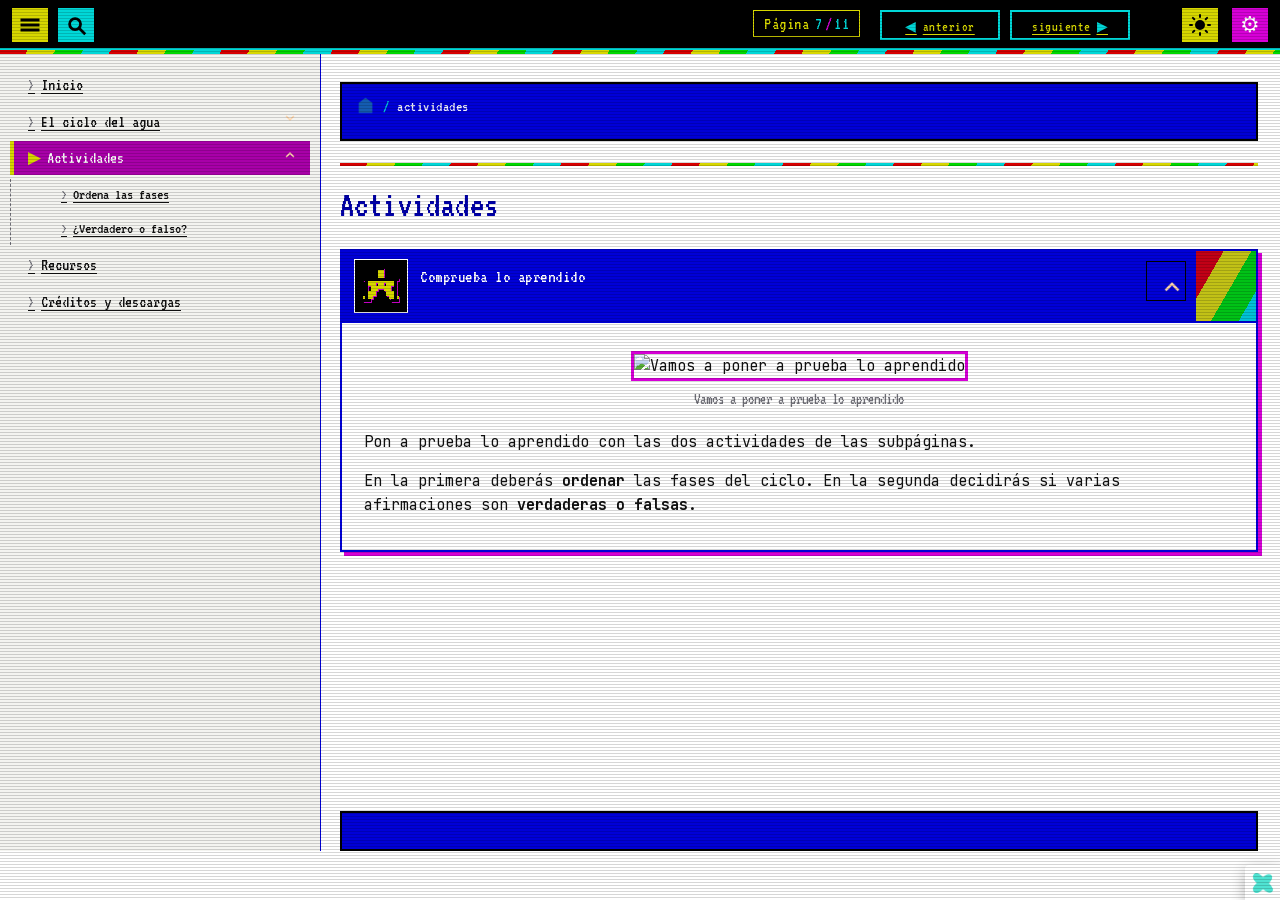
==== commit 01b8f379: "feat: embed pixel-art illustrations + open-in-exe/download links - Add 11 illustrations (content/res" ====
--- a/html/actividades.html
+++ b/html/actividades.html
@@ -1,5 +1,5 @@
 <!DOCTYPE html>
-<html lang="es" id="exe-page-mo5o4p24-8gu4a4znd">
+<html lang="es" id="exe-page-mo5oqoen-2md6x09an">
 <head>
 <meta charset="utf-8">
 <meta name="generator" content="eXeLearning">
@@ -13,7 +13,7 @@
 </head>
 <body class="exe-export exe-web-site">
 <script>document.body.className+=" js"</script>
-<div class="exe-content exe-export pre-js siteNav-hidden"><a href="#page-mo5o4p24-8gu4a4znd" id="skipNav">Saltar al contenido</a> <nav id="siteNav">
+<div class="exe-content exe-export pre-js siteNav-hidden"><a href="#page-mo5oqoen-2md6x09an" id="skipNav">Saltar al contenido</a> <nav id="siteNav">
 <ul>
 <li> <a href="../index.html" class="main-node no-ch">Inicio</a>
 </li>
@@ -42,13 +42,13 @@
 <li> <a href="../html/creditos-y-descargas.html" class="no-ch">Créditos y descargas</a>
 </li>
 </ul>
-</nav><main id="page-mo5o4p24-8gu4a4znd" class="page"> <div id="exe-client-search" data-block-order-string="Caja %e" data-no-results-string="Sin resultados.">
+</nav><main id="page-mo5oqoen-2md6x09an" class="page"> <div id="exe-client-search" data-block-order-string="Caja %e" data-no-results-string="Sin resultados.">
 </div>
 <header class="main-header"> <p class="page-counter"> <span class="page-counter-label">Página </span><span class="page-counter-content"> <strong class="page-counter-current-page">7</strong><span class="page-counter-sep">/</span><strong class="page-counter-total">11</strong></span></p>
 
 <div class="package-header"><p class="package-title">El ciclo del agua · Spectrum 128K</p></div>
 <div class="page-header"><h1 class="page-title">Actividades</h1></div>
-</header><div id="page-content-page-mo5o4p24-8gu4a4znd" class="page-content">
+</header><div id="page-content-page-mo5oqoen-2md6x09an" class="page-content">
 <article id="SP00000022" class="box">
 <header class="box-head">
 <div class="box-icon exe-icon">
@@ -60,7 +60,7 @@
 </button></header>
 <div class="box-content">
 <div id="SP00000023" class="idevice_node text" data-idevice-path="../idevices/text/" data-idevice-type="text" data-idevice-component-type="json" data-idevice-json-data="{&quot;ideviceId&quot;:&quot;SP00000023&quot;}">
-<div class="exe-text-template"><div class="textIdeviceContent"><div class="exe-text-activity"><div><p>Pon a prueba lo aprendido con las dos actividades de las subpáginas.</p>
+<div class="exe-text-template"><div class="textIdeviceContent"><div class="exe-text-activity"><div><figure style="text-align:center;margin:10px 0 18px;"><img src="content/resources/07-actividades.png" alt="Vamos a poner a prueba lo aprendido" style="max-width:100%;image-rendering:pixelated;border:3px solid #D700D7;" /><figcaption style="font-family:'VT323',monospace;font-size:16px;color:#707078;margin-top:6px;">Vamos a poner a prueba lo aprendido</figcaption></figure><p>Pon a prueba lo aprendido con las dos actividades de las subpáginas.</p>
         <p>En la primera deberás <strong>ordenar</strong> las fases del ciclo. En la segunda decidirás si varias afirmaciones son <strong>verdaderas o falsas</strong>.</p><p class="clearfix"> </p></div></div></div></div>
 </div>
 </div>
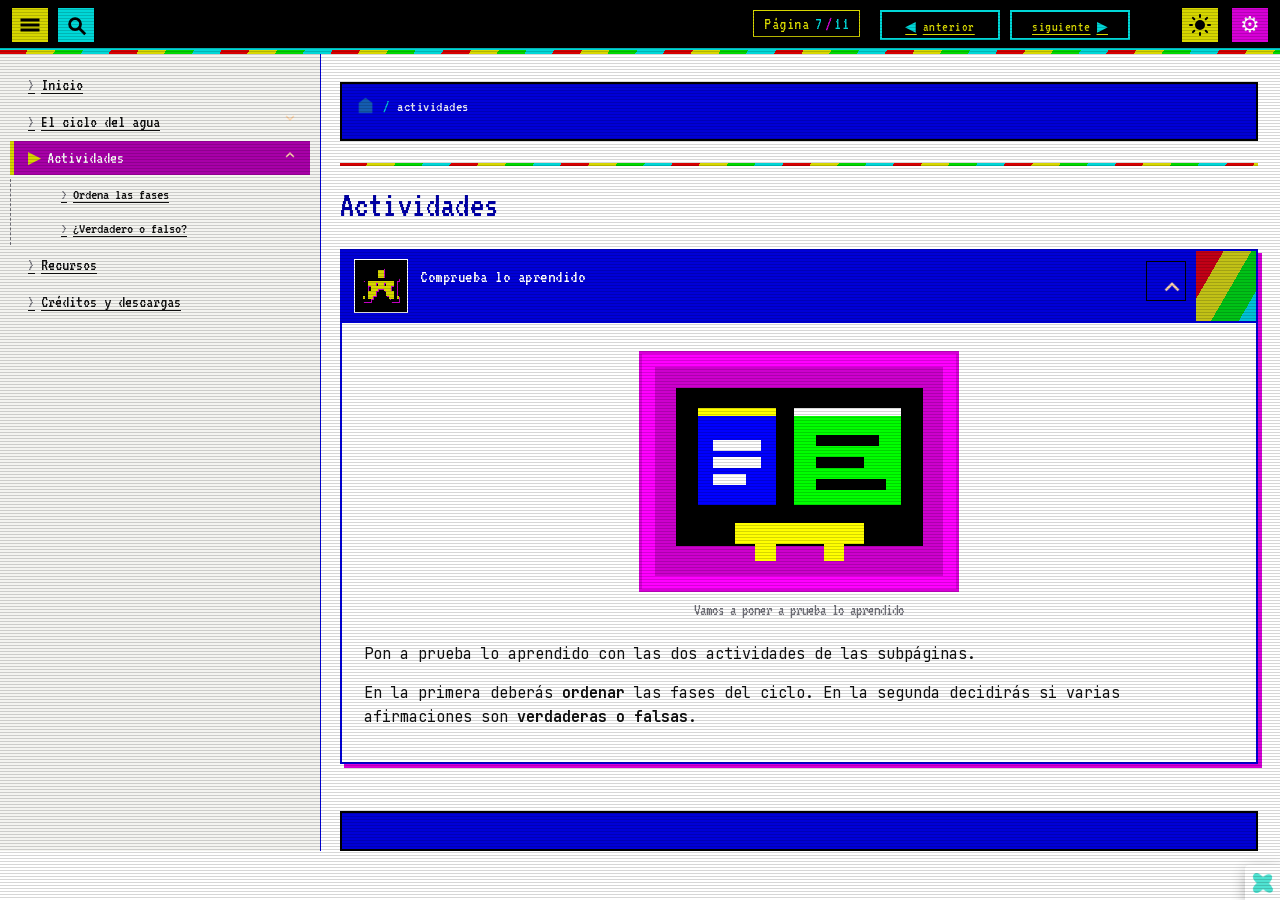
==== commit 8b461dba: "fix: register images in media library + shrink inline size * Reference illustrations via '{{context_" ====
--- a/html/actividades.html
+++ b/html/actividades.html
@@ -60,7 +60,7 @@
 </button></header>
 <div class="box-content">
 <div id="SP00000023" class="idevice_node text" data-idevice-path="../idevices/text/" data-idevice-type="text" data-idevice-component-type="json" data-idevice-json-data="{&quot;ideviceId&quot;:&quot;SP00000023&quot;}">
-<div class="exe-text-template"><div class="textIdeviceContent"><div class="exe-text-activity"><div><figure style="text-align:center;margin:10px 0 18px;"><img src="content/resources/07-actividades.png" alt="Vamos a poner a prueba lo aprendido" style="max-width:100%;image-rendering:pixelated;border:3px solid #D700D7;" /><figcaption style="font-family:'VT323',monospace;font-size:16px;color:#707078;margin-top:6px;">Vamos a poner a prueba lo aprendido</figcaption></figure><p>Pon a prueba lo aprendido con las dos actividades de las subpáginas.</p>
+<div class="exe-text-template"><div class="textIdeviceContent"><div class="exe-text-activity"><div><figure style="text-align:center;margin:10px 0 18px;"><img src="../content/resources/SP00000023/07-actividades.png" alt="Vamos a poner a prueba lo aprendido" style="max-width:320px;width:100%;height:auto;image-rendering:pixelated;border:3px solid #D700D7;" /><figcaption style="font-family:'VT323',monospace;font-size:16px;color:#707078;margin-top:6px;">Vamos a poner a prueba lo aprendido</figcaption></figure><p>Pon a prueba lo aprendido con las dos actividades de las subpáginas.</p>
         <p>En la primera deberás <strong>ordenar</strong> las fases del ciclo. En la segunda decidirás si varias afirmaciones son <strong>verdaderas o falsas</strong>.</p><p class="clearfix"> </p></div></div></div></div>
 </div>
 </div>
--- a/theme/style.css
+++ b/theme/style.css
@@ -1434,3 +1434,47 @@
     border: 2px solid var(--border) !important;
     margin-bottom: 10px;
 }
+/* The exported stylesheet sets .box-title color only inside .exe-export, so in
+   the editor the title renders dark-on-dark-blue. Force white + pixel font. */
+#workarea .box-head .box-title,
+#workarea .box-head .content-editable-title,
+#workarea .box-head .content-editable-title [contenteditable] {
+    color: var(--sp-white);
+    font-family: var(--font-pixel);
+    font-size: 1.55em;
+    font-weight: normal;
+    letter-spacing: 0.5px;
+    line-height: 1.2;
+    padding-top: 4px;
+}
+/* The edit-title pencil, move-up/move-down arrows and 3-dot menu button use
+   dark SVG/mask icons that disappear on the dark-blue header. Invert them. */
+#workarea .box-head .btn-edit-title,
+#workarea .box-head .box_actions .btn-action-menu {
+    color: var(--sp-white);
+    background: transparent;
+    border: 1px solid rgba(255, 255, 255, 0.4);
+    border-radius: 0;
+}
+#workarea .box-head .btn-edit-title:hover,
+#workarea .box-head .box_actions .btn-action-menu:hover {
+    background: rgba(255, 255, 255, 0.15);
+    border-color: var(--sp-white);
+}
+#workarea .box-head .btn-edit-title .small-icon,
+#workarea .box-head .box_actions .small-icon {
+    filter: invert(1) brightness(1.2);
+}
+/* Keep the rainbow ribbon from covering the action buttons. */
+#workarea .box-head .box_actions {
+    position: relative;
+    z-index: 2;
+    margin-right: 68px;
+}
+/* Dropdown menu items stay on a light surface — restore their default ink. */
+#workarea .box-head .dropdown-menu .dropdown-item {
+    color: var(--ink);
+}
+#workarea .box-head .dropdown-menu .dropdown-item .small-icon {
+    filter: none;
+}
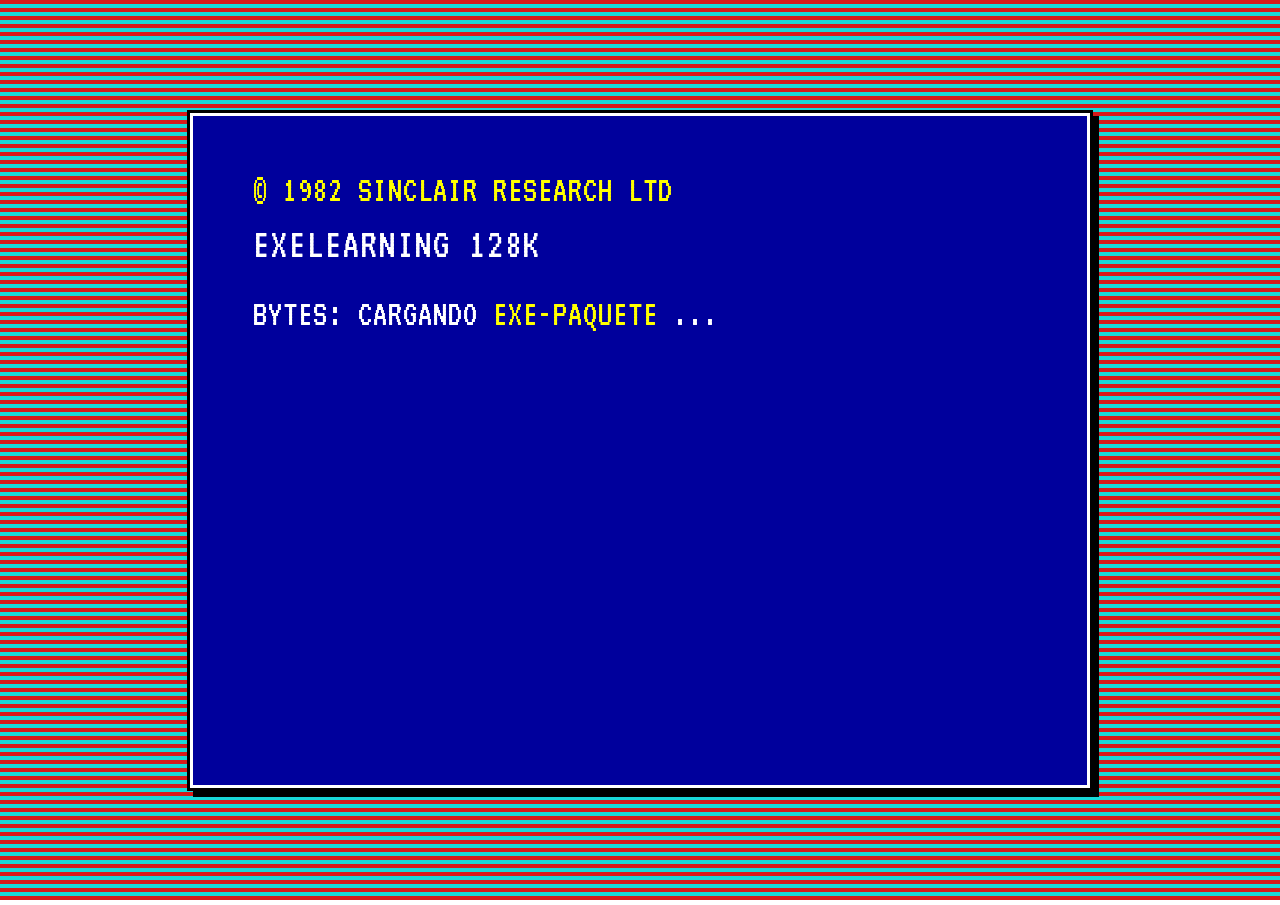
==== commit 179a79f9: "feat(content): show CC BY-SA 4.0 license in site footer Inject the license HTML directly into #siteF" ====
--- a/html/actividades.html
+++ b/html/actividades.html
@@ -69,7 +69,7 @@
 <a href="../html/recogida.html" title="Anterior" class="nav-button nav-button-left"><span>Anterior</span></a>
 <a href="../html/ordena-las-fases.html" title="Siguiente" class="nav-button nav-button-right"><span>Siguiente</span></a>
 </div>
-<footer id="siteFooter"><div id="siteFooterContent"></div></footer>
+<footer id="siteFooter"><div id="siteFooterContent"><p>© Área de Tecnología Educativa · Gobierno de Canarias — Licencia <a href="https://creativecommons.org/licenses/by-sa/4.0/deed.es" rel="license noopener" target="_blank">Creative Commons BY-SA 4.0</a></p></div></footer>
 </div>
 <p id="made-with-eXe"> <a href="https://exelearning.net/" target="_blank" rel="noopener"> <span>Creado con eXeLearning <span>(nueva ventana)</span></span></a></p>
 </body>
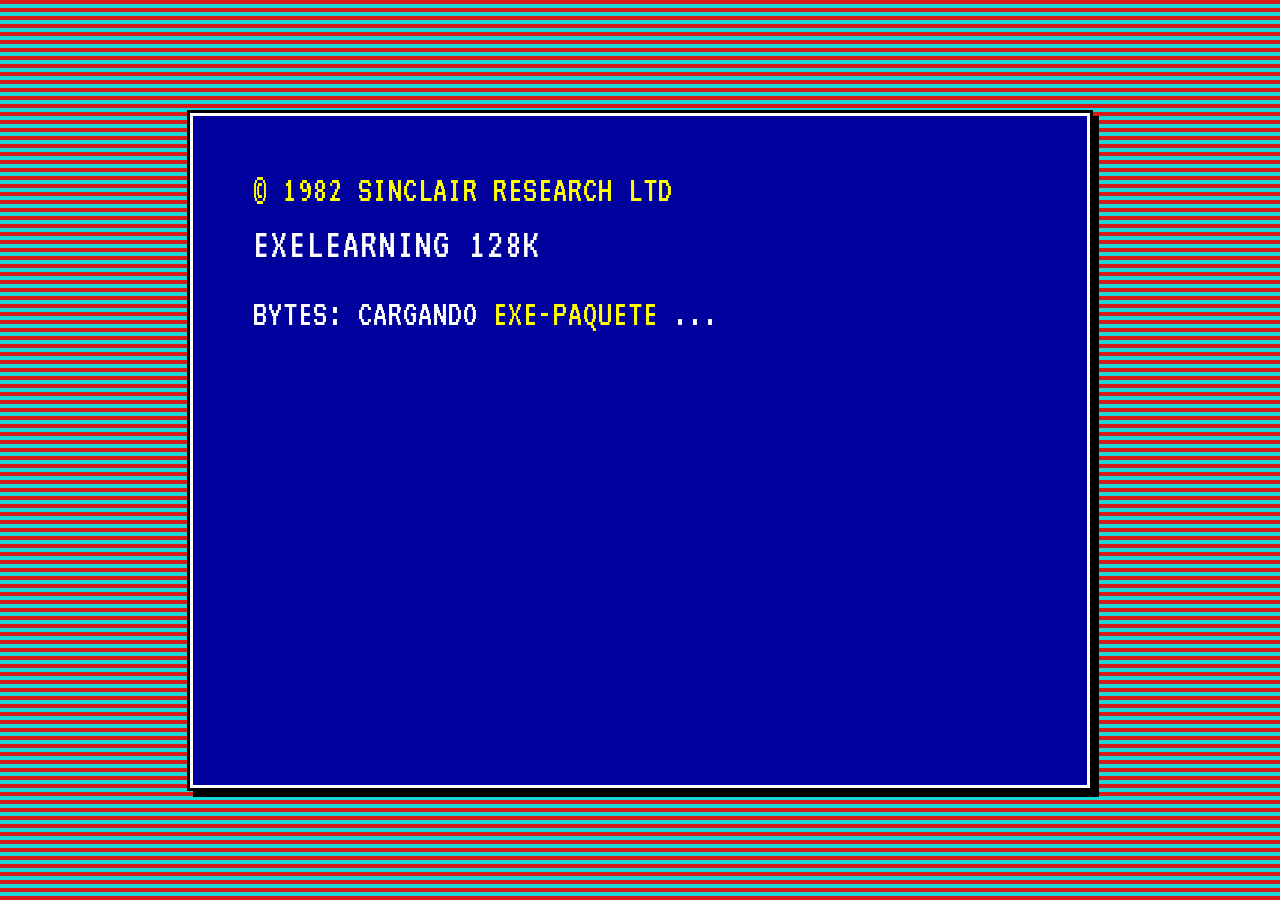
==== commit f8716c24: "File cleanup" ====
--- a/html/actividades.html
+++ b/html/actividades.html
@@ -1,8 +1,8 @@
 <!DOCTYPE html>
-<html lang="es" id="exe-page-mo5oqoen-2md6x09an">
+<html lang="es" id="exe-page-mollm01w-nkazd2cws">
 <head>
 <meta charset="utf-8">
-<meta name="generator" content="eXeLearning">
+<meta name="generator" content="eXeLearning v0.0.0-alpha">
 <meta name="viewport" content="width=device-width, initial-scale=1">
 <title>Actividades | El ciclo del agua · Spectrum 128K</title>
 <link rel="icon" type="image/x-icon" href="../libs/favicon.ico">
@@ -13,7 +13,7 @@
 </head>
 <body class="exe-export exe-web-site">
 <script>document.body.className+=" js"</script>
-<div class="exe-content exe-export pre-js siteNav-hidden"><a href="#page-mo5oqoen-2md6x09an" id="skipNav">Saltar al contenido</a> <nav id="siteNav">
+<div class="exe-content exe-export pre-js siteNav-hidden"><a href="#page-mollm01w-nkazd2cws" id="skipNav">Skip to content</a> <nav id="siteNav">
 <ul>
 <li> <a href="../index.html" class="main-node no-ch">Inicio</a>
 </li>
@@ -42,13 +42,13 @@
 <li> <a href="../html/creditos-y-descargas.html" class="no-ch">Créditos y descargas</a>
 </li>
 </ul>
-</nav><main id="page-mo5oqoen-2md6x09an" class="page"> <div id="exe-client-search" data-block-order-string="Caja %e" data-no-results-string="Sin resultados.">
+</nav><main id="page-mollm01w-nkazd2cws" class="page"> <div id="exe-client-search" data-block-order-string="Caja %e" data-no-results-string="Sin resultados.">
 </div>
 <header class="main-header"> <p class="page-counter"> <span class="page-counter-label">Página </span><span class="page-counter-content"> <strong class="page-counter-current-page">7</strong><span class="page-counter-sep">/</span><strong class="page-counter-total">11</strong></span></p>
 
 <div class="package-header"><p class="package-title">El ciclo del agua · Spectrum 128K</p></div>
 <div class="page-header"><h1 class="page-title">Actividades</h1></div>
-</header><div id="page-content-page-mo5oqoen-2md6x09an" class="page-content">
+</header><div id="page-content-page-mollm01w-nkazd2cws" class="page-content">
 <article id="SP00000022" class="box">
 <header class="box-head">
 <div class="box-icon exe-icon">
@@ -69,7 +69,7 @@
 <a href="../html/recogida.html" title="Anterior" class="nav-button nav-button-left"><span>Anterior</span></a>
 <a href="../html/ordena-las-fases.html" title="Siguiente" class="nav-button nav-button-right"><span>Siguiente</span></a>
 </div>
-<footer id="siteFooter"><div id="siteFooterContent"><p>© Área de Tecnología Educativa · Gobierno de Canarias — Licencia <a href="https://creativecommons.org/licenses/by-sa/4.0/deed.es" rel="license noopener" target="_blank">Creative Commons BY-SA 4.0</a></p></div></footer>
+<footer id="siteFooter"><div id="siteFooterContent"></div></footer>
 </div>
 <p id="made-with-eXe"> <a href="https://exelearning.net/" target="_blank" rel="noopener"> <span>Creado con eXeLearning <span>(nueva ventana)</span></span></a></p>
 </body>
